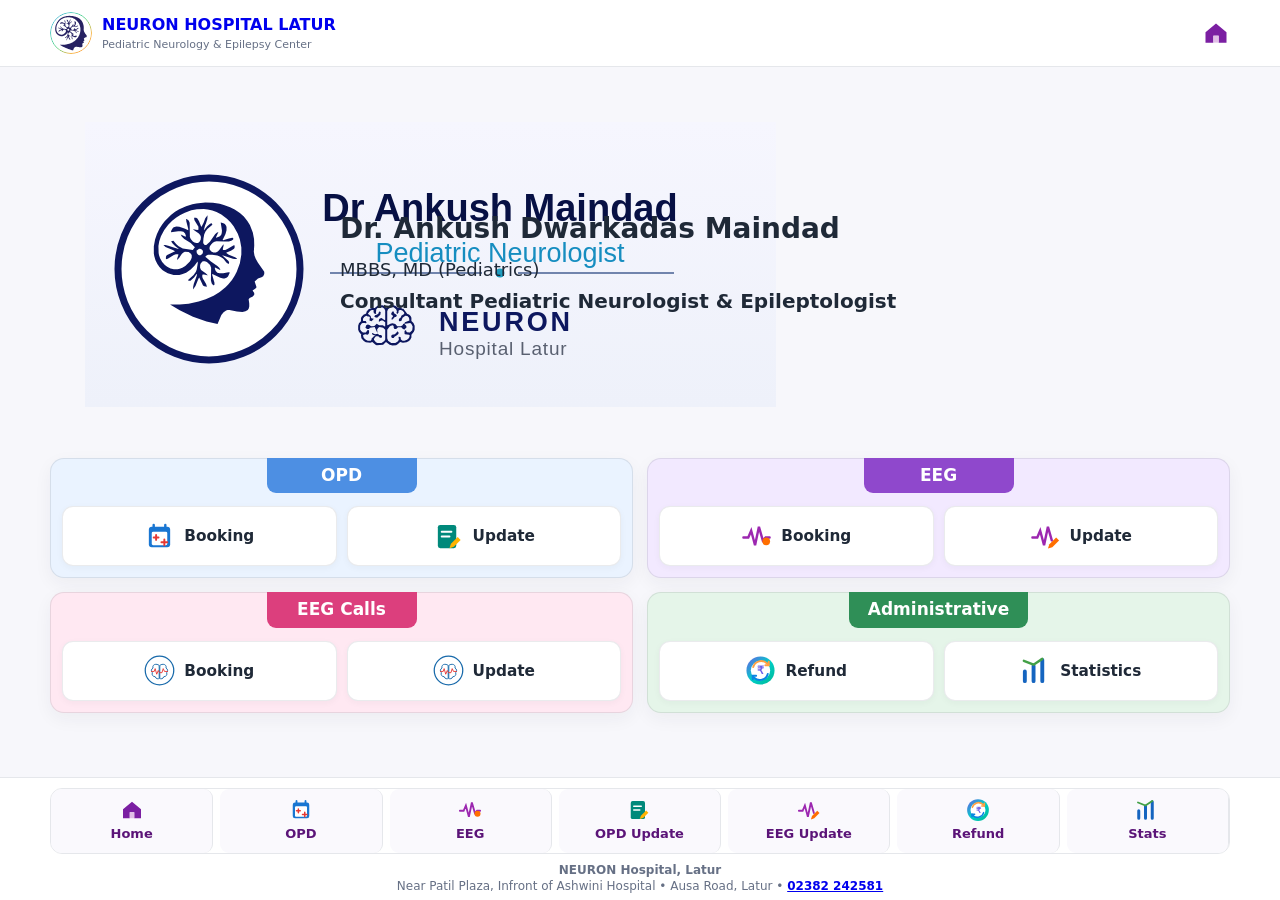
==== index.html @ fb80dc24 "Add files via upload" ====
<!doctype html><html lang="en"><head><meta charset="utf-8"><meta name="viewport" content="width=device-width,initial-scale=1"><meta name="theme-color" content="#7b1fa2"><link rel="stylesheet" href="css/base.css"><title>NEURON Hospital | Latur</title><meta property="og:title" content="NEURON Hospital Latur - Child Neuro & Epilepsy Center"><meta property="og:description" content="Dr. Ankush Maindad MD (Pediatrics), Consultant Pediatric Neurologist. OPD Booking, EEG Services and Pediatric Neurology Care."><meta property="og:type" content="website"><meta property="og:url" content="https://neuronhospital.github.io/"><meta property="og:image" content="https://neuronhospital.github.io/assets/preview.jpg"><meta property="og:image:width" content="1500"><meta property="og:image:height" content="788"></head><body data-title="Home"><div id="header"></div><main><div class="container">
<section class="home card">
<div class="doctor-logo-wrap">
<img class="hospital-logo" src="assets/doctor_photo.svg" alt="NEURON Hospital Logo">
</div>
<div class="doctor-info">
<h1>Dr. Ankush Dwarkadas Maindad</h1>
<p class="degree">MBBS, MD (Pediatrics)</p>
<p class="speciality">Consultant Pediatric Neurologist &amp; Epileptologist</p>
</div>
</section>
<section class="portal-grid" aria-label="Portal sections">
<section class="portal-section portal-section-opd">
<div class="portal-section-title">OPD</div>
<div class="portal-actions">
<a class="portal-action" href="opd_booking.html"><img class="portal-icon" src="assets/icons/opd-booking.svg" alt=""><strong>Booking</strong></a>
<a class="portal-action" href="opd_update.html"><img class="portal-icon" src="assets/icons/opd-update.svg" alt=""><strong>Update</strong></a>
</div>
</section>
<section class="portal-section portal-section-eeg">
<div class="portal-section-title">EEG</div>
<div class="portal-actions">
<a class="portal-action" href="eeg_booking.html"><img class="portal-icon" src="assets/icons/eeg-booking.svg" alt=""><strong>Booking</strong></a>
<a class="portal-action" href="eeg_update.html"><img class="portal-icon" src="assets/icons/eeg-update.svg" alt=""><strong>Update</strong></a>
</div>
</section>
<section class="portal-section portal-section-calls">
<div class="portal-section-title">EEG Calls</div>
<div class="portal-actions">
<a class="portal-action" href="eeg_calls_booking.html"><img class="portal-icon" src="assets/icons/eeg_calls.svg" alt=""><strong>Booking</strong></a>
<a class="portal-action" href="eeg_calls_update_stats.html"><img class="portal-icon" src="assets/icons/eeg_calls.svg" alt=""><strong>Update</strong></a>
</div>
</section>
<section class="portal-section portal-section-admin">
<div class="portal-section-title">Administrative</div>
<div class="portal-actions">
<a class="portal-action" href="refund.html"><img class="portal-icon" src="assets/icons/refund.svg" alt=""><strong>Refund</strong></a>
<a class="portal-action" href="statistics.html"><img class="portal-icon" src="assets/icons/statistics.svg" alt=""><strong>Statistics</strong></a>
</div>
</section>
</section>
</div></main><div id="footer"></div><script src="js/config.js"></script><script src="js/api.js"></script><script src="js/utils.js"></script><script src="js/idb.js"></script><script src="js/common.js"></script><script src="js/recovery.js"></script></body></html>
---- css/base.css ----
:root{--p:#7b1fa2;--pd:#5b1478;--g:#168a4a;--r:#b42318;--ink:#1f2937;--muted:#667085;--line:#e5e7eb;--bg:#f7f7fb;--card:#fff;--shadow:0 10px 30px rgba(31,41,55,.08)}
*{box-sizing:border-box}body{margin:0;background:var(--bg);color:var(--ink);font-family:system-ui,-apple-system,"Segoe UI",sans-serif;line-height:1.45}button,input,select,textarea{font:inherit}button{cursor:pointer}.container{width:min(1180px,calc(100% - 24px));margin:auto}.site-header{position:sticky;top:0;z-index:10;background:#fff;border-bottom:1px solid var(--line)}.header-inner{display:flex;justify-content:space-between;align-items:center;padding:12px 0}.brand{display:flex;gap:10px;align-items:center;text-decoration:none}.brand-mark{width:42px;height:42px;border-radius:13px;background:linear-gradient(135deg,var(--p),#d81b60);color:#fff;display:grid;place-items:center;font-weight:900}.brand-title{font-weight:900}.brand-sub{font-size:11px;color:var(--muted)}.header-home{font-weight:800;color:var(--p);text-decoration:none}main{padding:20px 0 32px}.page-title{text-align:center;margin-bottom:18px}.page-title h1{font-size:clamp(27px,7vw,44px);margin:0}.page-title p{color:var(--muted);margin:5px 0 0}.card{background:var(--card);border:1px solid var(--line);border-radius:18px;box-shadow:var(--shadow);padding:18px;margin-bottom:16px}.card h2{margin:0 0 6px}.grid{display:grid;gap:13px}.field.full{grid-column:1/-1}label{display:block;font-size:13px;font-weight:800;margin-bottom:6px}input,select,textarea{width:100%;min-height:46px;border:1px solid #d0d5dd;border-radius:12px;padding:11px 12px;background:#fff}textarea{min-height:90px}.choice-row{display:grid;grid-template-columns:1fr 1fr;gap:10px}.choice,.btn{border:0;border-radius:12px;padding:12px 15px;min-height:46px;font-weight:850}.choice{background:#fff;border:1px solid #d0d5dd}.choice.active{background:#f3e9f8;border-color:var(--p);color:var(--pd)}.btn-primary,.cta{background:linear-gradient(135deg,var(--p),#d81b60);color:#fff}.btn-secondary{background:#f2eef7;color:var(--pd)}.btn-success{background:#eaf8f0;color:var(--g)}.btn:disabled{opacity:.55}.input-row{display:grid;grid-template-columns:1fr auto;gap:8px}.prefix-wrap{display:flex;border:1px solid #d0d5dd;border-radius:12px;overflow:hidden;background:#fff}.prefix{display:grid;place-items:center;padding:0 10px;background:#f5f5f6;color:var(--muted);font-weight:800}.prefix-wrap input{border:0;border-radius:0}.status{font-size:13px;color:var(--muted);margin-top:8px}.patient-list{display:grid;gap:9px;margin-top:8px}.patient-option{width:100%;text-align:left;background:#fff;border:1px solid var(--line);border-radius:13px;padding:12px}.patient-option.selected{border:2px solid var(--g);background:#f0fbf4}.patient-option strong{display:block}.patient-option .patient-meta{display:block;margin-top:2px;color:var(--muted);font-size:inherit;font-weight:400}.patient-option small{color:var(--muted)}.payment-grid{display:grid;grid-template-columns:1fr 1fr;gap:10px}.payment-total{margin-top:9px;background:#f7f7fb;border-radius:10px;padding:10px;font-weight:900}.calendar{margin-top:8px;border:1px solid var(--line);border-radius:13px;padding:10px;background:#fff}.calendar-grid{display:grid;grid-template-columns:repeat(7,1fr);gap:5px}.calendar-grid button{min-height:38px;padding:0;border:0;border-radius:9px;background:#f3f4f6;color:#777}.calendar-grid button.available{background:#f0e7f7;color:var(--pd);font-weight:900}.calendar-weekday{text-align:center;font-size:11px;font-weight:900;color:var(--muted);padding:3px}.legend{display:flex;justify-content:center;gap:12px;flex-wrap:wrap;font-size:12px;color:var(--muted);margin-top:8px}.success{background:#f0fbf4;border:1px solid #b7e4c7;border-radius:16px;padding:18px;text-align:center}.success-icon{width:48px;height:48px;border-radius:50%;background:#1b9a55;color:#fff;display:grid;place-items:center;font-size:27px;font-weight:900;margin:0 auto 12px}.success h2{text-align:center}.confirm-row{display:flex;justify-content:space-between;gap:12px;border-bottom:1px dashed #cfe4d5;padding:8px 0}.confirm-row span:first-child{color:var(--muted)}.portal-grid{display:grid;gap:12px}.portal-btn{display:block;text-decoration:none;background:#fff;border:1px solid var(--line);box-shadow:var(--shadow);border-radius:18px;padding:18px;color:var(--ink)}.portal-btn strong{display:block;font-size:17px}.portal-btn span{display:block;color:var(--muted);font-size:12px;margin-top:4px}.home{text-align:center;background:transparent;border:0;box-shadow:none;border-radius:0;padding:0;margin-bottom:16px}.doctor-photo{width:156px;height:208px;object-fit:cover;border-radius:28px;box-shadow:var(--shadow)}.hospital-logo-circle{width:200px;height:200px;max-width:80%;object-fit:cover;border-radius:50%;display:block;margin:0 auto;box-shadow:var(--shadow)}.secure-wrap{max-width:470px;margin:25px auto}.footer{border-top:1px solid var(--line);background:#fff;padding:18px 0 8px}.footer-nav{display:grid;grid-template-columns:repeat(2,1fr);gap:7px}.footer-nav a{background:#f7f7fb;padding:9px;border-radius:9px;text-align:center;text-decoration:none;font-size:12px;font-weight:800}.footer-contact{text-align:center;color:var(--muted);font-size:12px;margin:12px 0}.version{text-align:center;color:#98a2b3;font-size:9px}.summary-grid{display:grid;grid-template-columns:repeat(2,1fr);gap:9px}.stat{border:1px solid var(--line);border-radius:13px;padding:12px}.stat small{color:var(--muted);display:block}.stat strong{font-size:19px} .table-wrap{overflow-x:auto;overflow-y:hidden;width:100%;-webkit-overflow-scrolling:touch}table{border-collapse:collapse;width:100%;min-width:680px;background:#fff}th,td{border:1px solid var(--line);padding:8px;font-size:12px;white-space:nowrap}th{background:#f7f7fb}.hidden{display:none!important}
@media(min-width:700px){.grid{grid-template-columns:1fr 1fr}.container{width:min(1180px,calc(100% - 40px))}.portal-grid{grid-template-columns:repeat(2,1fr)}.footer-nav{grid-template-columns:repeat(6,1fr)}.home{display:grid;grid-template-columns:180px 1fr;gap:25px;text-align:left;align-items:center}.summary-grid{grid-template-columns:repeat(4,1fr)}}
@media(min-width:1050px){.portal-grid{grid-template-columns:repeat(3,1fr)}}

.calendar-head{display:grid;grid-template-columns:42px 1fr 42px;align-items:center;gap:8px;text-align:center;margin-bottom:8px}.calendar-nav{min-height:36px;border:1px solid var(--line);border-radius:9px;background:#f7f7fb;font-size:22px;font-weight:900;color:var(--pd)}.calendar-grid button.unavailable{background:#eee;color:#999;cursor:not-allowed}.calendar-grid button.selected{background:#d9f4e3;color:#168a4a;font-weight:900;box-shadow:inset 0 0 0 2px #168a4a}.today-mark{display:block;font-size:8px;line-height:8px;color:inherit}.wa-icon-btn{width:48px;min-height:46px;border:0;border-radius:12px;background:#168a4a;color:#fff;font-size:22px;font-weight:900;display:grid;place-items:center}.wa-icon-btn:hover{filter:brightness(.96)}

.report-head{display:flex;align-items:center;gap:8px;flex-wrap:wrap;margin-bottom:12px}.total-row th,.total-row td{font-weight:900;background:#f3f0f7}.download-row{margin-top:14px;display:flex;justify-content:flex-end}.download-row .btn{width:auto}

.service-summary{display:grid;grid-template-columns:repeat(2,minmax(0,1fr));gap:10px;margin-top:10px}.service-card{position:relative;min-width:0;overflow:hidden;background:#fff;border:1px solid var(--line);border-radius:16px;box-shadow:var(--shadow)}.service-card-title{display:inline-flex;align-items:center;min-width:110px;padding:9px 18px;background:#f1f2f4;border-bottom-right-radius:22px;font-size:20px;line-height:1.2;font-weight:900;color:var(--ink)}.service-card-body{display:grid;grid-template-columns:1fr 1px 1fr;align-items:center;min-height:82px;padding:12px 14px 14px}.service-metric{text-align:center}.service-metric span{display:block;color:var(--muted);font-size:14px;line-height:1.2;font-weight:500}.service-metric strong{display:block;margin-top:4px;font-size:27px;line-height:1.1;font-weight:765}.service-metric .metric-total{color:var(--g)}.service-metric .metric-free{color:var(--r)}.service-divider{width:1px;height:48px;background:var(--line)}.collection-card{margin-top:10px;border:1px solid var(--line);border-radius:13px;overflow:hidden;background:#fff}.collection-table-wrap{overflow-x:auto;overflow-y:hidden;width:100%;-webkit-overflow-scrolling:touch}.collection-table{width:max-content;min-width:100%;table-layout:auto;background:#fff}.collection-table th,.collection-table td{padding:9px 12px;border:1px solid var(--line);font-size:12px;white-space:nowrap;text-align:center}.collection-table thead th{font-weight:900;background:#f7f7fb}.collection-table .collection-label{text-align:left!important;font-weight:800}.collection-table .collection-total{font-weight:900;background:#f3f0f7}.combined-table-wrap{position:relative;overflow-x:auto;overflow-y:hidden;margin-top:18px;border-radius:10px;isolation:isolate}.combined-report{width:max-content;min-width:100%;table-layout:auto}.combined-report th,.combined-report td{padding:7px clamp(12px,1.6vw,20px);text-align:center}.combined-report th:nth-child(2),.combined-report td:nth-child(2){text-align:left}.combined-report th:nth-child(n+3):nth-child(-n+8),.combined-report td:nth-child(n+3):nth-child(-n+8){padding-left:clamp(14px,1.8vw,22px);padding-right:clamp(14px,1.8vw,22px)}.combined-report th,.combined-report td{min-width:max-content}.combined-report thead th{z-index:1}.combined-report tfoot th{background:#f3f0f7}@media(max-width:699px){.combined-report{width:max-content;min-width:100%}.combined-report th,.combined-report td{font-size:11px;padding:7px 10px}.combined-report th:nth-child(n+3):nth-child(-n+8),.combined-report td:nth-child(n+3):nth-child(-n+8){padding-left:12px;padding-right:12px}.collection-table th,.collection-table td{padding:8px 10px;font-size:11px}}


/* Home portal cards */
.portal-btn{
  display:flex;
  flex-direction:row;
  align-items:center;
  text-align:left;
  gap:12px;
}

.portal-icon{
  width:38px;
  height:38px;
  flex-shrink:0;
}

.portal-text{
  display:flex;
  flex-direction:column;
  text-align:left;
}

.portal-btn strong,
.portal-btn span{
  text-align:left;
  display:block;
}

/* Home portal horizontal card layout */
.portal-btn{
  display:flex;
  flex-direction:row;
  align-items:center;
  text-align:left;
  gap:14px;
}

.portal-icon{
  width:42px;
  height:42px;
  flex-shrink:0;
}

.portal-text{
  display:flex;
  flex-direction:column;
  text-align:left;
}

.portal-text strong{
  font-size:16px;
  font-weight:700;
  text-align:left;
}

.portal-text span{
  font-size:13px;
  text-align:left;
}

/* Home portal horizontal cards */
.portal-btn{
  display:flex;
  flex-direction:row;
  align-items:center;
  text-align:left;
  gap:12px;
}

.portal-icon{
  width:42px;
  height:42px;
  flex-shrink:0;
}

.portal-text{
  display:flex;
  flex-direction:column;
  text-align:left;
}

.portal-text strong{
  font-weight:700;
  text-align:left;
}

.portal-text span{
  text-align:left;
}

.city-confirm{color:#333;text-align:center;margin:0 0 14px}.city-confirm b{color:#1b9a55;font-weight:800}


/* Header logo update */
.brand-logo{
    width:42px;
    height:42px;
    border-radius:50%;
    object-fit:cover;
}
.header-home img{
    width:28px;
    height:28px;
    display:block;
}

/* Doctor identity responsive layout v123.1 */
.doctor-info{display:none;}
.doctor-logo-wrap{display:flex;justify-content:center;align-items:center;}
.doctor-info h1{margin:0 0 8px;font-size:28px;font-weight:800;color:var(--ink);}
.doctor-info p{margin:4px 0;}
.doctor-info .degree{font-size:18px;font-weight:400;}
.doctor-info .speciality{font-size:20px;font-weight:600;}

@media(min-width:700px){
  .home{
    display:grid;
    grid-template-columns:220px 1fr;
    gap:35px;
    text-align:left;
    align-items:center;
    padding:35px;
  }
  .hospital-logo-circle{
    width:200px;
    height:200px;
    max-width:none;
    margin:0;
  }
  .doctor-logo-wrap{
    justify-content:flex-start;
  }
  .doctor-info{
    display:block;
  }
}

@media(max-width:699px){.service-summary{grid-template-columns:repeat(2,minmax(0,1fr));gap:8px}.service-card-title{min-width:82px;padding:8px 14px;font-size:18px}.service-card-body{min-height:72px;padding:10px 8px 12px}.service-metric span{font-size:13px}.service-metric strong{font-size:25px}.service-divider{height:42px}}


/* Home portal grouped cards v170.2 */
.portal-grid{display:grid;gap:12px}
.portal-section{
  position:relative;
  overflow:visible;
  background:#fff;
  border:1px solid #d9dde7;
  border-radius:14px;
  box-shadow:0 6px 18px rgba(31,41,55,.06);
  color:var(--ink);
}
.portal-section-title{
  width:max-content;
  max-width:calc(100% - 32px);
  margin:-1px auto 0;
  padding:6px 18px 7px;
  border-radius:0 0 9px 9px;
  font-size:15.4px;
  line-height:1.2;
  font-weight:850;
  text-align:center;
}
.portal-section-opd .portal-section-title{background:#eef5ff;color:#24558f}
.portal-section-eeg .portal-section-title{background:#f5efff;color:#6b2ca5}
.portal-section-calls .portal-section-title{background:#fff0f7;color:#9a2563}
.portal-section-admin .portal-section-title{background:#effaf1;color:#247044}
.portal-actions{display:grid;grid-template-columns:1fr 1fr;min-height:65px;margin-top:2px}
.portal-action{
  display:flex;
  align-items:center;
  justify-content:center;
  gap:9px;
  min-width:0;
  padding:12px 10px;
  color:var(--ink);
  text-decoration:none;
  font-size:14.4px;
  font-weight:650;
  -webkit-tap-highlight-color:transparent;
  transition:background .15s ease,transform .1s ease;
}
.portal-action:first-child{border-right:1px solid var(--line)}
.portal-action:active{background:rgba(34,197,94,.10)}
.portal-action:focus-visible{outline:2px solid var(--p);outline-offset:-2px;border-radius:10px}
.portal-action strong{font-size:inherit;font-weight:650;white-space:nowrap}
.portal-action .portal-icon{width:31px;height:31px;flex:0 0 31px;margin:0}
@media(min-width:700px){
  .portal-grid{grid-template-columns:repeat(2,minmax(0,1fr));gap:14px}
  .portal-actions{min-height:68px}
  .portal-action{font-size:15.3px}
}
@media(min-width:1050px){.portal-grid{grid-template-columns:repeat(2,minmax(0,1fr))}}

/* Responsive compact footer navigation v170.3 */
.footer{border-top:1px solid var(--line);background:#fff;padding:10px 0 6px}
.footer-nav{display:grid;grid-template-columns:repeat(3,1fr);border:1px solid var(--line);border-radius:12px;overflow:hidden;background:#fff}
.footer-nav a,.footer-nav button{min-width:0;min-height:58px;border:0;border-right:1px solid var(--line);border-bottom:1px solid var(--line);background:#faf9fd;color:var(--pd);padding:7px 4px 6px;text-align:center;text-decoration:none;font:inherit;font-size:12px;font-weight:800;display:flex;flex-direction:column;align-items:center;justify-content:center;gap:2px;-webkit-tap-highlight-color:transparent}
.footer-nav a:nth-child(3n),.footer-nav button:nth-child(3n){border-right:0}
.footer-nav a:nth-last-child(-n+3),.footer-nav button:nth-last-child(-n+3){border-bottom:0}
.footer-nav a:active,.footer-nav button:active,.footer-nav button[aria-expanded="true"]{background:#eefaf2}
.footer-nav a:focus-visible,.footer-nav button:focus-visible{outline:2px solid var(--p);outline-offset:-2px;position:relative;z-index:1}
.nav-icon{width:22px;height:22px;display:block;margin:0}
.footer-desktop-update{display:none!important}
.footer-update-trigger{cursor:pointer}
.footer-update-popup[hidden]{display:none!important}.footer-update-popup{position:fixed;inset:0;z-index:100;display:grid;place-items:end center}
.footer-update-backdrop{position:absolute;inset:0;background:rgba(17,24,39,.28)}
.footer-update-dialog{position:relative;width:min(340px,calc(100% - 32px));margin:0 0 86px;background:#fff;border:1px solid var(--line);border-radius:16px;box-shadow:0 18px 45px rgba(31,41,55,.2);padding:16px;z-index:1}
.footer-update-close{position:absolute;right:10px;top:7px;border:0;background:transparent;color:#667085;font-size:28px;line-height:1;padding:2px 6px;cursor:pointer}
.footer-update-title{text-align:center;font-size:17px;font-weight:850;color:var(--ink);padding:2px 36px 12px}
.footer-update-options{border:1px solid var(--line);border-radius:12px;overflow:hidden}
.footer-update-options a{display:flex;align-items:center;gap:12px;min-height:56px;padding:9px 14px;background:#fff;color:var(--ink);text-decoration:none;font-size:16px;font-weight:650}
.footer-update-options a+a{border-top:1px solid var(--line)}
.footer-update-options a:active{background:#eefaf2}
.footer-update-options img{width:31px;height:31px;flex:0 0 31px}
.footer-contact{text-align:center;color:var(--muted);font-size:12px;line-height:1.35;margin:8px 0 0}
@media(min-width:700px){
  .footer{padding:10px 0 6px}
  .footer-nav{grid-template-columns:repeat(7,1fr);border-radius:12px}
  .footer-nav a,.footer-nav button{min-height:64px;border-right:1px solid var(--line);border-bottom:0;padding:7px 4px;font-size:13px;gap:3px}
  .footer-nav a:nth-child(3n),.footer-nav button:nth-child(3n){border-right:1px solid var(--line)}
  .footer-nav a:last-child{border-right:1px solid var(--line)}
  .footer-nav > :last-child{border-right:0}
  .footer-home-link{order:1}.footer-opd-link{order:2}.footer-eeg-link{order:3}
  .footer-opd-update-link{order:4}.footer-eeg-update-link{order:5}.footer-refund-link{order:6}.footer-stats-link{order:7}
  .footer-update-trigger{display:none!important}
  .footer-desktop-update{display:flex!important}
  .footer-update-popup{display:none!important}
  .nav-icon{width:24px;height:24px}
  .footer-contact{font-size:12px;margin:8px 0 0}
}

/* v170.5: prevent authenticated secure-access gate flash before JS initializes */
html.neuron-secure-preauthorized #gate{display:none!important}

/* v174: consistent bottom footer layout on all pages */
html,body{min-height:100%;}
body{min-height:100vh;min-height:100dvh;display:flex;flex-direction:column;}
#header{flex:0 0 auto;}
main{flex:1 0 auto;width:100%;}
#footer{flex:0 0 auto;}

/* v176.3: softer color-matched home portal cards with stronger section headers */
body[data-title="Home"] .portal-section{
  border:1px solid rgba(31,41,55,.10);
  box-shadow:0 6px 18px rgba(31,41,55,.05);
}
body[data-title="Home"] .portal-section-opd{background:#eaf3ff}
body[data-title="Home"] .portal-section-eeg{background:#f2e9ff}
body[data-title="Home"] .portal-section-calls{background:#ffe8f2}
body[data-title="Home"] .portal-section-admin{background:#e5f5e9}
body[data-title="Home"] .portal-section-title{
  width:150px;
  max-width:none;
  font-size:17px;
  font-weight:850;
  padding:7px 19px 8px;
}
body[data-title="Home"] .portal-section-opd .portal-section-title{background:#4d8fe3;color:#fff}
body[data-title="Home"] .portal-section-eeg .portal-section-title{background:#8f48cc;color:#fff}
body[data-title="Home"] .portal-section-calls .portal-section-title{background:#dc3f7d;color:#fff}
body[data-title="Home"] .portal-section-admin .portal-section-title{background:#2f8f57;color:#fff;width:max-content;max-width:calc(100% - 32px)}
body[data-title="Home"] .portal-actions{
  gap:9px;
  padding:10px;
  margin-top:2px;
  min-height:0;
}
body[data-title="Home"] .portal-action{
  min-height:58px;
  padding:10px 9px;
  background:#fff;
  border:1px solid rgba(31,41,55,.09);
  border-radius:11px;
  box-shadow:0 2px 7px rgba(31,41,55,.04);
  font-weight:600;
}
body[data-title="Home"] .portal-action:first-child{border-right:1px solid rgba(31,41,55,.09)}
body[data-title="Home"] .portal-action strong{font-weight:600}
body[data-title="Home"] .portal-action:active{background:#fff}
@media(min-width:700px){
  body[data-title="Home"] .portal-actions{padding:11px;gap:10px;min-height:0}
  body[data-title="Home"] .portal-action{min-height:60px;font-size:15.3px}
}
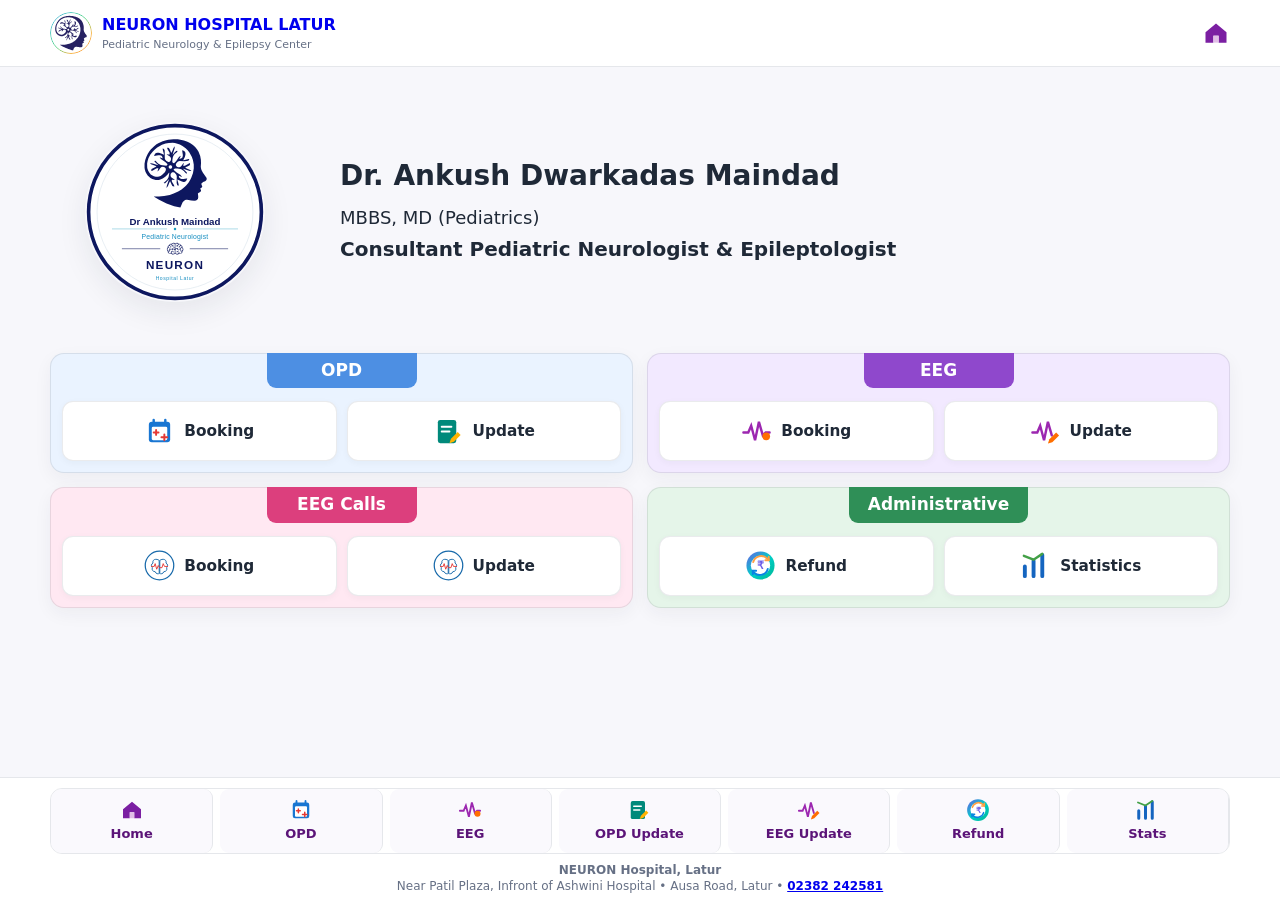
==== commit 831b298d: "Add files via upload" ====
--- a/index.html
+++ b/index.html
@@ -1,7 +1,7 @@
 <!doctype html><html lang="en"><head><meta charset="utf-8"><meta name="viewport" content="width=device-width,initial-scale=1"><meta name="theme-color" content="#7b1fa2"><link rel="stylesheet" href="css/base.css"><title>NEURON Hospital | Latur</title><meta property="og:title" content="NEURON Hospital Latur - Child Neuro & Epilepsy Center"><meta property="og:description" content="Dr. Ankush Maindad MD (Pediatrics), Consultant Pediatric Neurologist. OPD Booking, EEG Services and Pediatric Neurology Care."><meta property="og:type" content="website"><meta property="og:url" content="https://neuronhospital.github.io/"><meta property="og:image" content="https://neuronhospital.github.io/assets/preview.jpg"><meta property="og:image:width" content="1500"><meta property="og:image:height" content="788"></head><body data-title="Home"><div id="header"></div><main><div class="container">
 <section class="home card">
 <div class="doctor-logo-wrap">
-<img class="hospital-logo" src="assets/doctor_photo.svg" alt="NEURON Hospital Logo">
+<img class="hospital-logo-circle" src="assets/doctor_photo.svg" alt="NEURON Hospital Logo">
 </div>
 <div class="doctor-info">
 <h1>Dr. Ankush Dwarkadas Maindad</h1>
--- a/css/base.css
+++ b/css/base.css
@@ -134,8 +134,8 @@
     padding:35px;
   }
   .hospital-logo-circle{
-    width:200px;
-    height:200px;
+    width:180px;
+    height:180px;
     max-width:none;
     margin:0;
   }
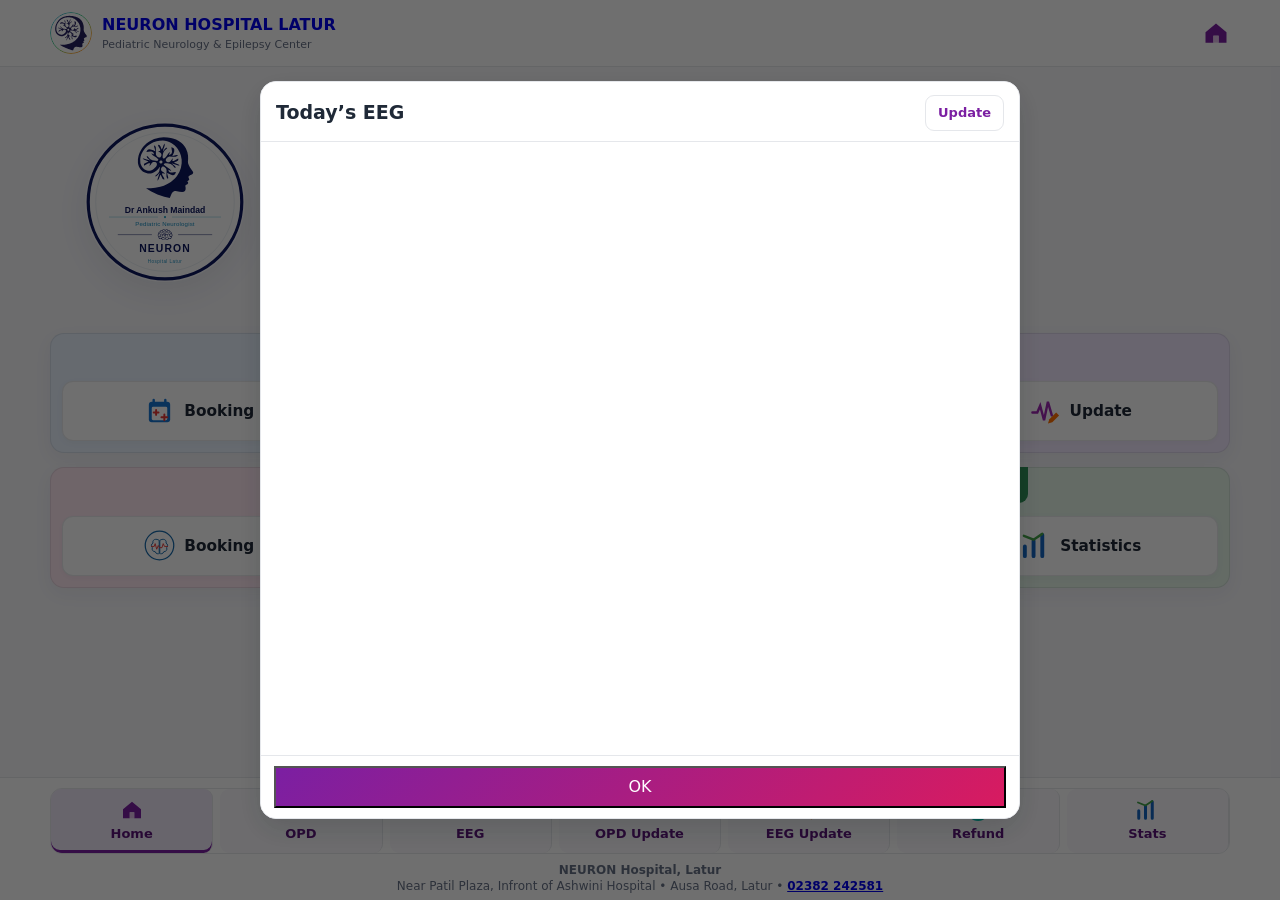
==== commit 9f5dbaf8: "Add files via upload" ====
--- a/index.html
+++ b/index.html
@@ -10,15 +10,15 @@
 </div>
 </section>
 <section class="portal-grid" aria-label="Portal sections">
-<section class="portal-section portal-section-opd">
-<div class="portal-section-title">OPD</div>
+<section class="portal-section portal-section-opd" aria-label="OPD">
+<div class="portal-section-title opd-patient-list-trigger" role="button" tabindex="0">OPD</div>
 <div class="portal-actions">
 <a class="portal-action" href="opd_booking.html"><img class="portal-icon" src="assets/icons/opd-booking.svg" alt=""><strong>Booking</strong></a>
 <a class="portal-action" href="opd_update.html"><img class="portal-icon" src="assets/icons/opd-update.svg" alt=""><strong>Update</strong></a>
 </div>
 </section>
 <section class="portal-section portal-section-eeg">
-<div class="portal-section-title">EEG</div>
+<div class="portal-section-title eeg-patient-list-trigger" role="button" tabindex="0">EEG</div>
 <div class="portal-actions">
 <a class="portal-action" href="eeg_booking.html"><img class="portal-icon" src="assets/icons/eeg-booking.svg" alt=""><strong>Booking</strong></a>
 <a class="portal-action" href="eeg_update.html"><img class="portal-icon" src="assets/icons/eeg-update.svg" alt=""><strong>Update</strong></a>
@@ -39,4 +39,29 @@
 </div>
 </section>
 </section>
-</div></main><div id="footer"></div><script src="js/config.js"></script><script src="js/api.js"></script><script src="js/utils.js"></script><script src="js/idb.js"></script><script src="js/common.js"></script><script src="js/recovery.js"></script></body></html>+</div></main>
+<div id="opdTodayPopup" class="opd-today-modal" hidden>
+  <div id="opdTodayBackdrop" class="opd-today-backdrop"></div>
+  <div class="opd-today-dialog" role="dialog" aria-modal="true" aria-labelledby="opdTodayTitle">
+    <div class="opd-today-header">
+      <div class="opd-today-heading-row"><h2 id="opdTodayTitle">Today’s OPD</h2><button type="button" id="opdTodayUpdate" class="opd-today-update">Update</button></div>
+      <div id="opdTodayStatus" class="opd-today-status" hidden></div>
+      <div id="opdTodayLastUpdated" class="opd-today-last-updated" hidden></div>
+    </div>
+    <div id="opdTodayList" class="opd-today-list"></div>
+    <div class="opd-today-footer"><button type="button" id="opdTodayOk" class="cta">OK</button></div>
+  </div>
+</div>
+<div id="eegTodayPopup" class="eeg-today-modal" hidden>
+  <div id="eegTodayBackdrop" class="eeg-today-backdrop"></div>
+  <div class="eeg-today-dialog" role="dialog" aria-modal="true" aria-labelledby="eegTodayTitle">
+    <div class="eeg-today-header">
+      <div class="eeg-today-heading-row"><h2 id="eegTodayTitle">Today’s EEG</h2><button type="button" id="eegTodayUpdate" class="eeg-today-update">Update</button></div>
+      <div id="eegTodayStatus" class="eeg-today-status" hidden></div>
+      <div id="eegTodayLastUpdated" class="eeg-today-last-updated" hidden></div>
+    </div>
+    <div id="eegTodayList" class="eeg-today-list"></div>
+    <div class="eeg-today-footer"><button type="button" id="eegTodayOk" class="cta">OK</button></div>
+  </div>
+</div>
+<div id="footer"></div><script src="js/config.js"></script><script src="js/api.js"></script><script src="js/utils.js"></script><script src="js/idb.js"></script><script src="js/common.js"></script><script src="js/recovery.js"></script><script src="js/opd_patient_list.js"></script><script src="js/eeg_patient_list.js"></script></body></html>
--- a/css/base.css
+++ b/css/base.css
@@ -1,6 +1,6 @@
 
-:root{--p:#7b1fa2;--pd:#5b1478;--g:#168a4a;--r:#b42318;--ink:#1f2937;--muted:#667085;--line:#e5e7eb;--bg:#f7f7fb;--card:#fff;--shadow:0 10px 30px rgba(31,41,55,.08)}
-*{box-sizing:border-box}body{margin:0;background:var(--bg);color:var(--ink);font-family:system-ui,-apple-system,"Segoe UI",sans-serif;line-height:1.45}button,input,select,textarea{font:inherit}button{cursor:pointer}.container{width:min(1180px,calc(100% - 24px));margin:auto}.site-header{position:sticky;top:0;z-index:10;background:#fff;border-bottom:1px solid var(--line)}.header-inner{display:flex;justify-content:space-between;align-items:center;padding:12px 0}.brand{display:flex;gap:10px;align-items:center;text-decoration:none}.brand-mark{width:42px;height:42px;border-radius:13px;background:linear-gradient(135deg,var(--p),#d81b60);color:#fff;display:grid;place-items:center;font-weight:900}.brand-title{font-weight:900}.brand-sub{font-size:11px;color:var(--muted)}.header-home{font-weight:800;color:var(--p);text-decoration:none}main{padding:20px 0 32px}.page-title{text-align:center;margin-bottom:18px}.page-title h1{font-size:clamp(27px,7vw,44px);margin:0}.page-title p{color:var(--muted);margin:5px 0 0}.card{background:var(--card);border:1px solid var(--line);border-radius:18px;box-shadow:var(--shadow);padding:18px;margin-bottom:16px}.card h2{margin:0 0 6px}.grid{display:grid;gap:13px}.field.full{grid-column:1/-1}label{display:block;font-size:13px;font-weight:800;margin-bottom:6px}input,select,textarea{width:100%;min-height:46px;border:1px solid #d0d5dd;border-radius:12px;padding:11px 12px;background:#fff}textarea{min-height:90px}.choice-row{display:grid;grid-template-columns:1fr 1fr;gap:10px}.choice,.btn{border:0;border-radius:12px;padding:12px 15px;min-height:46px;font-weight:850}.choice{background:#fff;border:1px solid #d0d5dd}.choice.active{background:#f3e9f8;border-color:var(--p);color:var(--pd)}.btn-primary,.cta{background:linear-gradient(135deg,var(--p),#d81b60);color:#fff}.btn-secondary{background:#f2eef7;color:var(--pd)}.btn-success{background:#eaf8f0;color:var(--g)}.btn:disabled{opacity:.55}.input-row{display:grid;grid-template-columns:1fr auto;gap:8px}.prefix-wrap{display:flex;border:1px solid #d0d5dd;border-radius:12px;overflow:hidden;background:#fff}.prefix{display:grid;place-items:center;padding:0 10px;background:#f5f5f6;color:var(--muted);font-weight:800}.prefix-wrap input{border:0;border-radius:0}.status{font-size:13px;color:var(--muted);margin-top:8px}.patient-list{display:grid;gap:9px;margin-top:8px}.patient-option{width:100%;text-align:left;background:#fff;border:1px solid var(--line);border-radius:13px;padding:12px}.patient-option.selected{border:2px solid var(--g);background:#f0fbf4}.patient-option strong{display:block}.patient-option .patient-meta{display:block;margin-top:2px;color:var(--muted);font-size:inherit;font-weight:400}.patient-option small{color:var(--muted)}.payment-grid{display:grid;grid-template-columns:1fr 1fr;gap:10px}.payment-total{margin-top:9px;background:#f7f7fb;border-radius:10px;padding:10px;font-weight:900}.calendar{margin-top:8px;border:1px solid var(--line);border-radius:13px;padding:10px;background:#fff}.calendar-grid{display:grid;grid-template-columns:repeat(7,1fr);gap:5px}.calendar-grid button{min-height:38px;padding:0;border:0;border-radius:9px;background:#f3f4f6;color:#777}.calendar-grid button.available{background:#f0e7f7;color:var(--pd);font-weight:900}.calendar-weekday{text-align:center;font-size:11px;font-weight:900;color:var(--muted);padding:3px}.legend{display:flex;justify-content:center;gap:12px;flex-wrap:wrap;font-size:12px;color:var(--muted);margin-top:8px}.success{background:#f0fbf4;border:1px solid #b7e4c7;border-radius:16px;padding:18px;text-align:center}.success-icon{width:48px;height:48px;border-radius:50%;background:#1b9a55;color:#fff;display:grid;place-items:center;font-size:27px;font-weight:900;margin:0 auto 12px}.success h2{text-align:center}.confirm-row{display:flex;justify-content:space-between;gap:12px;border-bottom:1px dashed #cfe4d5;padding:8px 0}.confirm-row span:first-child{color:var(--muted)}.portal-grid{display:grid;gap:12px}.portal-btn{display:block;text-decoration:none;background:#fff;border:1px solid var(--line);box-shadow:var(--shadow);border-radius:18px;padding:18px;color:var(--ink)}.portal-btn strong{display:block;font-size:17px}.portal-btn span{display:block;color:var(--muted);font-size:12px;margin-top:4px}.home{text-align:center;background:transparent;border:0;box-shadow:none;border-radius:0;padding:0;margin-bottom:16px}.doctor-photo{width:156px;height:208px;object-fit:cover;border-radius:28px;box-shadow:var(--shadow)}.hospital-logo-circle{width:200px;height:200px;max-width:80%;object-fit:cover;border-radius:50%;display:block;margin:0 auto;box-shadow:var(--shadow)}.secure-wrap{max-width:470px;margin:25px auto}.footer{border-top:1px solid var(--line);background:#fff;padding:18px 0 8px}.footer-nav{display:grid;grid-template-columns:repeat(2,1fr);gap:7px}.footer-nav a{background:#f7f7fb;padding:9px;border-radius:9px;text-align:center;text-decoration:none;font-size:12px;font-weight:800}.footer-contact{text-align:center;color:var(--muted);font-size:12px;margin:12px 0}.version{text-align:center;color:#98a2b3;font-size:9px}.summary-grid{display:grid;grid-template-columns:repeat(2,1fr);gap:9px}.stat{border:1px solid var(--line);border-radius:13px;padding:12px}.stat small{color:var(--muted);display:block}.stat strong{font-size:19px} .table-wrap{overflow-x:auto;overflow-y:hidden;width:100%;-webkit-overflow-scrolling:touch}table{border-collapse:collapse;width:100%;min-width:680px;background:#fff}th,td{border:1px solid var(--line);padding:8px;font-size:12px;white-space:nowrap}th{background:#f7f7fb}.hidden{display:none!important}
+:root{--opd:#3b82f6;--eeg:#8b5cf6;--p:#7b1fa2;--pd:#5b1478;--g:#168a4a;--r:#b42318;--ink:#1f2937;--muted:#667085;--line:#e5e7eb;--bg:#f7f7fb;--card:#fff;--shadow:0 10px 30px rgba(31,41,55,.08)}
+*{box-sizing:border-box}body{margin:0;background:var(--bg);color:var(--ink);font-family:system-ui,-apple-system,"Segoe UI",sans-serif;line-height:1.45}button,input,select,textarea{font:inherit}button{cursor:pointer}.container{width:min(1180px,calc(100% - 24px));margin:auto}.site-header{position:sticky;top:0;z-index:10;background:#fff;border-bottom:1px solid var(--line)}.header-inner{display:flex;justify-content:space-between;align-items:center;padding:12px 0}.brand{display:flex;gap:10px;align-items:center;text-decoration:none}.brand-mark{width:42px;height:42px;border-radius:13px;background:linear-gradient(135deg,var(--p),#d81b60);color:#fff;display:grid;place-items:center;font-weight:900}.brand-title{font-weight:900}.brand-sub{font-size:11px;color:var(--muted)}.header-home{font-weight:800;color:var(--p);text-decoration:none}main{padding:20px 0 32px}.page-title{text-align:center;margin-bottom:18px}.page-title h1{font-size:clamp(27px,7vw,44px);margin:0}.page-title p{color:var(--muted);margin:5px 0 0}.card{background:var(--card);border:1px solid var(--line);border-radius:18px;box-shadow:var(--shadow);padding:18px;margin-bottom:16px}.card h2{margin:0 0 6px}.grid{display:grid;gap:13px}.field.full{grid-column:1/-1}label{display:block;font-size:13px;font-weight:800;margin-bottom:6px}.required-field::after{content:" *";color:#d32f2f;font-weight:900}input,select,textarea{width:100%;min-height:46px;border:1px solid #d0d5dd;border-radius:12px;padding:11px 12px;background:#fff}textarea{min-height:90px}.choice-row{display:grid;grid-template-columns:1fr 1fr;gap:10px}.choice,.btn{border:0;border-radius:12px;padding:12px 15px;min-height:46px;font-weight:850}.choice{background:#fff;border:1px solid #d0d5dd}.choice.active{background:#f3e9f8;border-color:var(--p);color:var(--pd)}.btn-primary,.cta{background:linear-gradient(135deg,var(--p),#d81b60);color:#fff}.btn-secondary{background:#f2eef7;color:var(--pd)}.btn-success{background:#eaf8f0;color:var(--g)}.btn:disabled{opacity:.55}.input-row{display:grid;grid-template-columns:1fr auto;gap:8px}.prefix-wrap{display:flex;border:1px solid #d0d5dd;border-radius:12px;overflow:hidden;background:#fff}.prefix{display:grid;place-items:center;padding:0 10px;background:#f5f5f6;color:var(--muted);font-weight:800}.prefix-wrap input{border:0;border-radius:0}.status{font-size:13px;color:var(--muted);margin-top:8px}.patient-list{display:grid;gap:9px;margin-top:8px}.patient-option{width:100%;text-align:left;background:#fff;border:1px solid var(--line);border-radius:13px;padding:12px}.patient-option.selected{border:2px solid var(--g);background:#f0fbf4}.patient-option strong{display:block}.patient-option .patient-meta{display:block;margin-top:2px;color:var(--muted);font-size:inherit;font-weight:400}.patient-option small{color:var(--muted)}.payment-grid{display:grid;grid-template-columns:1fr 1fr;gap:10px}.payment-total{margin-top:9px;background:#f7f7fb;border-radius:10px;padding:10px;font-weight:900}.calendar{margin-top:8px;border:1px solid var(--line);border-radius:13px;padding:10px;background:#fff}.calendar-grid{display:grid;grid-template-columns:repeat(7,1fr);gap:5px}.calendar-grid button{min-height:38px;padding:0;border:0;border-radius:9px;background:#f3f4f6;color:#777}.calendar-grid button.available{background:#f0e7f7;color:var(--pd);font-weight:900}.calendar-weekday{text-align:center;font-size:11px;font-weight:900;color:var(--muted);padding:3px}.legend{display:flex;justify-content:center;gap:12px;flex-wrap:wrap;font-size:12px;color:var(--muted);margin-top:8px}.success{background:#f0fbf4;border:1px solid #b7e4c7;border-radius:16px;padding:18px;text-align:center}.success-icon{width:48px;height:48px;border-radius:50%;background:#1b9a55;color:#fff;display:grid;place-items:center;font-size:27px;font-weight:900;margin:0 auto 12px}.success h2{text-align:center}.confirm-row{display:flex;justify-content:space-between;gap:12px;border-bottom:1px dashed #cfe4d5;padding:8px 0}.confirm-row span:first-child{color:var(--muted)}.portal-grid{display:grid;gap:12px}.portal-btn{display:block;text-decoration:none;background:#fff;border:1px solid var(--line);box-shadow:var(--shadow);border-radius:18px;padding:18px;color:var(--ink)}.portal-btn strong{display:block;font-size:17px}.portal-btn span{display:block;color:var(--muted);font-size:12px;margin-top:4px}.home{text-align:center;background:transparent;border:0;box-shadow:none;border-radius:0;padding:0;margin-bottom:16px}.doctor-photo{width:156px;height:208px;object-fit:cover;border-radius:28px;box-shadow:var(--shadow)}.hospital-logo-circle{width:200px;height:200px;max-width:80%;object-fit:cover;border-radius:50%;display:block;margin:0 auto;box-shadow:var(--shadow)}.secure-wrap{max-width:470px;margin:25px auto}.footer{border-top:1px solid var(--line);background:#fff;padding:18px 0 8px}.footer-nav{display:grid;grid-template-columns:repeat(2,1fr);gap:7px}.footer-nav a{background:#f7f7fb;padding:9px;border-radius:9px;text-align:center;text-decoration:none;font-size:12px;font-weight:800}.footer-contact{text-align:center;color:var(--muted);font-size:12px;margin:12px 0}.version{text-align:center;color:#98a2b3;font-size:9px}.summary-grid{display:grid;grid-template-columns:repeat(2,1fr);gap:9px}.stat{border:1px solid var(--line);border-radius:13px;padding:12px}.stat small{color:var(--muted);display:block}.stat strong{font-size:19px} .table-wrap{overflow-x:auto;overflow-y:hidden;width:100%;-webkit-overflow-scrolling:touch}table{border-collapse:collapse;width:100%;min-width:680px;background:#fff}th,td{border:1px solid var(--line);padding:8px;font-size:12px;white-space:nowrap}th{background:#f7f7fb}.refund-locked-wrap{position:relative}.refund-locked-wrap::after{content:"🔒";position:absolute;right:10px;bottom:13px;font-size:13px;pointer-events:none}.refund-locked-wrap .split-payment>div{position:relative}.refund-locked-wrap .split-payment>div::after{content:"🔒";position:absolute;right:10px;bottom:13px;font-size:13px;pointer-events:none}.refund-locked-field{background:#f2f3f5!important;color:#667085!important;cursor:not-allowed}.refund-locked-field:focus{outline:2px solid #d0d5dd;outline-offset:1px}.charge-lock-modal[hidden]{display:none!important}.charge-lock-modal{position:fixed;inset:0;z-index:120;display:grid;place-items:center;padding:20px;background:rgba(16,24,40,.28)}.charge-lock-dialog{width:min(360px,100%);background:#fff;border:1px solid var(--line);border-radius:16px;box-shadow:0 16px 40px rgba(16,24,40,.18);padding:18px}.charge-lock-dialog h3{margin:0 0 7px;font-size:16px}.charge-lock-dialog p{margin:0;color:var(--muted);font-size:13px;line-height:1.5}.charge-lock-actions{display:flex;justify-content:flex-end;margin-top:14px}.charge-lock-ok{border:0;border-radius:9px;padding:7px 15px;background:var(--p);color:#fff;font-weight:800;min-height:36px}.charge-lock-dialog:focus{outline:none}.hidden{display:none!important}
 @media(min-width:700px){.grid{grid-template-columns:1fr 1fr}.container{width:min(1180px,calc(100% - 40px))}.portal-grid{grid-template-columns:repeat(2,1fr)}.footer-nav{grid-template-columns:repeat(6,1fr)}.home{display:grid;grid-template-columns:180px 1fr;gap:25px;text-align:left;align-items:center}.summary-grid{grid-template-columns:repeat(4,1fr)}}
 @media(min-width:1050px){.portal-grid{grid-template-columns:repeat(3,1fr)}}
 
@@ -8,7 +8,7 @@
 
 .report-head{display:flex;align-items:center;gap:8px;flex-wrap:wrap;margin-bottom:12px}.total-row th,.total-row td{font-weight:900;background:#f3f0f7}.download-row{margin-top:14px;display:flex;justify-content:flex-end}.download-row .btn{width:auto}
 
-.service-summary{display:grid;grid-template-columns:repeat(2,minmax(0,1fr));gap:10px;margin-top:10px}.service-card{position:relative;min-width:0;overflow:hidden;background:#fff;border:1px solid var(--line);border-radius:16px;box-shadow:var(--shadow)}.service-card-title{display:inline-flex;align-items:center;min-width:110px;padding:9px 18px;background:#f1f2f4;border-bottom-right-radius:22px;font-size:20px;line-height:1.2;font-weight:900;color:var(--ink)}.service-card-body{display:grid;grid-template-columns:1fr 1px 1fr;align-items:center;min-height:82px;padding:12px 14px 14px}.service-metric{text-align:center}.service-metric span{display:block;color:var(--muted);font-size:14px;line-height:1.2;font-weight:500}.service-metric strong{display:block;margin-top:4px;font-size:27px;line-height:1.1;font-weight:765}.service-metric .metric-total{color:var(--g)}.service-metric .metric-free{color:var(--r)}.service-divider{width:1px;height:48px;background:var(--line)}.collection-card{margin-top:10px;border:1px solid var(--line);border-radius:13px;overflow:hidden;background:#fff}.collection-table-wrap{overflow-x:auto;overflow-y:hidden;width:100%;-webkit-overflow-scrolling:touch}.collection-table{width:max-content;min-width:100%;table-layout:auto;background:#fff}.collection-table th,.collection-table td{padding:9px 12px;border:1px solid var(--line);font-size:12px;white-space:nowrap;text-align:center}.collection-table thead th{font-weight:900;background:#f7f7fb}.collection-table .collection-label{text-align:left!important;font-weight:800}.collection-table .collection-total{font-weight:900;background:#f3f0f7}.combined-table-wrap{position:relative;overflow-x:auto;overflow-y:hidden;margin-top:18px;border-radius:10px;isolation:isolate}.combined-report{width:max-content;min-width:100%;table-layout:auto}.combined-report th,.combined-report td{padding:7px clamp(12px,1.6vw,20px);text-align:center}.combined-report th:nth-child(2),.combined-report td:nth-child(2){text-align:left}.combined-report th:nth-child(n+3):nth-child(-n+8),.combined-report td:nth-child(n+3):nth-child(-n+8){padding-left:clamp(14px,1.8vw,22px);padding-right:clamp(14px,1.8vw,22px)}.combined-report th,.combined-report td{min-width:max-content}.combined-report thead th{z-index:1}.combined-report tfoot th{background:#f3f0f7}@media(max-width:699px){.combined-report{width:max-content;min-width:100%}.combined-report th,.combined-report td{font-size:11px;padding:7px 10px}.combined-report th:nth-child(n+3):nth-child(-n+8),.combined-report td:nth-child(n+3):nth-child(-n+8){padding-left:12px;padding-right:12px}.collection-table th,.collection-table td{padding:8px 10px;font-size:11px}}
+.service-summary{display:grid;grid-template-columns:repeat(2,minmax(0,1fr));gap:10px;margin-top:10px}.service-card{position:relative;min-width:0;overflow:hidden;background:#fff;border:1px solid var(--line);border-radius:16px;box-shadow:var(--shadow)}.service-card-title{display:inline-flex;align-items:center;min-width:110px;padding:9px 18px;background:#f1f2f4;border-bottom-right-radius:22px;font-size:20px;line-height:1.2;font-weight:900;color:var(--ink)}.service-card-body{display:grid;grid-template-columns:1fr 1px 1fr;align-items:center;min-height:82px;padding:12px 14px 14px}.service-metric{text-align:center}.service-metric span{display:block;color:var(--muted);font-size:14px;line-height:1.2;font-weight:500}.service-metric strong{display:block;margin-top:4px;font-size:21.6px;line-height:1.1;font-weight:612}.service-metric .metric-total{color:var(--g)}.service-metric .metric-free{color:var(--r)}.service-divider{width:1px;height:48px;background:var(--line)}.collection-card{margin-top:10px;border:1px solid var(--line);border-radius:13px;overflow:hidden;background:#fff}.collection-table-wrap{overflow-x:auto;overflow-y:hidden;width:100%;-webkit-overflow-scrolling:touch}.collection-table{width:max-content;min-width:100%;table-layout:auto;background:#fff}.collection-table th,.collection-table td{padding:9px 12px;border:1px solid var(--line);font-size:12px;white-space:nowrap;text-align:center}.collection-table thead th{font-weight:900;background:#f7f7fb}.collection-table .collection-label{text-align:left!important;font-weight:800}.collection-table .collection-total{font-weight:900;background:#f3f0f7}.combined-table-wrap{position:relative;overflow-x:auto;overflow-y:hidden;margin-top:18px;border-radius:10px;isolation:isolate}.combined-report{width:max-content;min-width:100%;table-layout:auto}.combined-report th,.combined-report td{padding:7px clamp(12px,1.6vw,20px);text-align:center}.combined-report th:nth-child(2),.combined-report td:nth-child(2){text-align:left}.combined-report th:nth-child(n+3):nth-child(-n+8),.combined-report td:nth-child(n+3):nth-child(-n+8){padding-left:clamp(14px,1.8vw,22px);padding-right:clamp(14px,1.8vw,22px)}.combined-report th,.combined-report td{min-width:max-content}.combined-report thead th{z-index:1}.combined-report tfoot th{background:#f3f0f7}@media(max-width:699px){.combined-report{width:max-content;min-width:100%}.combined-report th,.combined-report td{font-size:11px;padding:7px 10px}.combined-report th:nth-child(n+3):nth-child(-n+8),.combined-report td:nth-child(n+3):nth-child(-n+8){padding-left:12px;padding-right:12px}.collection-table th,.collection-table td{padding:8px 10px;font-size:11px}}
 
 
 /* Home portal cards */
@@ -134,8 +134,8 @@
     padding:35px;
   }
   .hospital-logo-circle{
-    width:180px;
-    height:180px;
+    width:160px;
+    height:160px;
     max-width:none;
     margin:0;
   }
@@ -147,7 +147,10 @@
   }
 }
 
-@media(max-width:699px){.service-summary{grid-template-columns:repeat(2,minmax(0,1fr));gap:8px}.service-card-title{min-width:82px;padding:8px 14px;font-size:18px}.service-card-body{min-height:72px;padding:10px 8px 12px}.service-metric span{font-size:13px}.service-metric strong{font-size:25px}.service-divider{height:42px}}
+@media(max-width:699px){.service-summary{grid-template-columns:repeat(2,minmax(0,1fr));gap:8px}.service-card-title{min-width:82px;padding:8px 14px;font-size:18px}.service-card-body{min-height:72px;padding:10px 8px 12px}.service-metric span{font-size:13px}.service-metric strong{font-size:20px}.service-divider{height:42px}}
+
+/* v187.1: compact Statistics summary cards on mobile to keep metric values inside card bounds */
+@media(max-width:699px){body[data-title="Statistics"] .service-card-title{font-size:13.5px;font-weight:675}body[data-title="Statistics"] .service-metric span{font-size:9.75px;font-weight:375}body[data-title="Statistics"] .service-metric strong{font-size:15px;font-weight:459;letter-spacing:-.15px;white-space:nowrap}body[data-title="Statistics"] .service-card-body{grid-template-columns:minmax(0,1fr) 1px minmax(0,1fr)}}
 
 
 /* Home portal grouped cards v170.2 */
@@ -210,6 +213,8 @@
 .footer-nav a:nth-child(3n),.footer-nav button:nth-child(3n){border-right:0}
 .footer-nav a:nth-last-child(-n+3),.footer-nav button:nth-last-child(-n+3){border-bottom:0}
 .footer-nav a:active,.footer-nav button:active,.footer-nav button[aria-expanded="true"]{background:#eefaf2}
+.footer-nav .is-current{background:#eee7f7;color:var(--pd);box-shadow:inset 0 -3px 0 var(--p)}
+.footer-nav .is-current .nav-icon{filter:none}
 .footer-nav a:focus-visible,.footer-nav button:focus-visible{outline:2px solid var(--p);outline-offset:-2px;position:relative;z-index:1}
 .nav-icon{width:22px;height:22px;display:block;margin:0}
 .footer-desktop-update{display:none!important}
@@ -293,3 +298,173 @@
   body[data-title="Home"] .portal-actions{padding:11px;gap:10px;min-height:0}
   body[data-title="Home"] .portal-action{min-height:60px;font-size:15.3px}
 }
+
+
+
+
+/* Statistics retrieval cancellation / navigation guard */
+#cancelRetrieval{font-size:13px;padding:9px 12px;min-height:40px}
+.stats-nav-backdrop{position:fixed;inset:0;background:rgba(0,0,0,.28);z-index:100}
+.stats-nav-dialog{position:fixed;left:50%;top:50%;transform:translate(-50%,-50%);width:min(420px,calc(100% - 28px));background:#fff;border:1px solid var(--line);border-radius:16px;box-shadow:var(--shadow);padding:18px;z-index:101}
+.stats-nav-dialog>div:first-child{font-size:18px;font-weight:850;margin-bottom:7px}
+.stats-nav-dialog p{margin:0;color:var(--muted);font-size:13px}
+.stats-nav-actions{display:grid;grid-template-columns:1fr 1fr;gap:8px;margin-top:15px}
+@media(max-width:520px){.stats-nav-actions{grid-template-columns:1fr}}
+
+/* v195.1: non-blocking pending-booking recovery status */
+.neuron-recovery-bar{position:sticky;top:0;z-index:1000;display:flex;align-items:flex-start;gap:10px;width:100%;box-sizing:border-box;padding:10px 14px;font-size:14px;line-height:1.4;border-bottom:1px solid var(--border,#ddd);background:#fff;}
+.neuron-recovery-bar[hidden]{display:none;}
+.neuron-recovery-bar.is-working{background:#fff7ed;}
+.neuron-recovery-bar.is-success{background:#ecfdf3;}
+.neuron-recovery-bar.is-failed{background:#fef2f2;}
+.neuron-recovery-icon{font-weight:800;min-width:18px;text-align:center;}
+@media(max-width:699px){.neuron-recovery-bar{font-size:13px;padding:9px 11px;}}
+
+
+/* v197.3: Statistics Performance Trends */
+.performance-trends[hidden]{display:none}
+.performance-trends.is-collapsed .performance-body{display:none}
+.performance-head{display:flex;align-items:flex-start;justify-content:space-between;gap:12px;margin-bottom:14px}
+.performance-head h2{margin:0;font-size:20px}
+.performance-subtitle{margin:3px 0 0;color:var(--muted);font-size:12px}
+.performance-controls{display:grid;grid-template-columns:1fr 1fr;gap:10px;margin-bottom:10px}
+.performance-controls select{min-height:42px}
+.trend-status{min-height:18px;color:var(--muted);font-size:12px;margin:4px 0 8px}
+.trend-chart{width:100%;min-height:285px;overflow:hidden;border:1px solid var(--line);border-radius:14px;background:#fff;padding:8px}
+.trend-chart svg{display:block;width:100%;height:auto;max-width:100%}
+.trend-legend{display:flex;justify-content:center;gap:18px;flex-wrap:wrap;font-size:12px;color:var(--muted);margin:2px 0 5px}
+.trend-legend-item{display:inline-flex;align-items:center;gap:6px}
+.trend-legend-dot{width:10px;height:10px;border-radius:50%;display:inline-block}
+.trend-summary{display:grid;grid-template-columns:1fr 1fr;gap:10px;margin-top:10px}
+.trend-summary-card{border:1px solid var(--line);border-radius:13px;padding:12px;background:#fff}
+.trend-summary-card.opd{border-top:3px solid var(--opd)}
+.trend-summary-card.eeg{border-top:3px solid var(--eeg)}
+.trend-summary-title{font-weight:850;margin-bottom:7px}
+.trend-summary-grid{display:grid;grid-template-columns:repeat(3,1fr);gap:6px}
+.trend-summary-grid div{text-align:center;background:#f7f7fb;border-radius:9px;padding:7px 4px}
+.trend-summary-grid small{display:block;color:var(--muted);font-size:10px}
+.trend-summary-grid strong{display:block;font-size:15px;margin-top:2px}
+.trend-range{color:var(--muted);font-size:11px;text-align:center;margin-top:8px}
+.trend-empty{min-height:250px;display:grid;place-items:center;text-align:center;color:var(--muted);padding:25px;font-size:13px}
+@media(max-width:699px){
+ .performance-head h2{font-size:18px}.performance-controls{grid-template-columns:1fr 1fr}.performance-controls label{font-size:12px}
+ .trend-chart{min-height:255px;padding:5px}.trend-summary-grid{gap:4px}.trend-summary-grid div{padding:6px 2px}
+}
+@media(min-width:900px){.performance-controls{grid-template-columns:220px 220px;max-width:470px}.trend-chart{min-height:320px}}
+.neuron-recovery-content{display:block;flex:1}.neuron-recovery-actions{display:flex;gap:8px;flex-wrap:wrap;margin-top:8px}.neuron-recovery-actions button{border:1px solid currentColor;border-radius:9px;padding:6px 12px;background:#fff;font:inherit;font-weight:800;cursor:pointer}.neuron-recovery-actions .neuron-recovery-action-ok{background:var(--p);color:#fff;border-color:var(--p)}.neuron-recovery-actions .neuron-recovery-details-btn{color:var(--pd)}.neuron-recovery-actions .neuron-recovery-book-again{background:#fff;color:#b42318;border-color:#b42318}.neuron-recovery-modal[hidden]{display:none!important}.neuron-recovery-modal{position:fixed;inset:0;z-index:1100;display:grid;place-items:center;padding:18px}.neuron-recovery-backdrop{position:absolute;inset:0;background:rgba(16,24,40,.32)}.neuron-recovery-dialog{position:relative;z-index:1;width:min(560px,100%);max-height:min(80vh,720px);display:flex;flex-direction:column;overflow:hidden;background:#fff;border:1px solid var(--line);border-radius:16px;box-shadow:0 18px 50px rgba(16,24,40,.22);padding:18px}.neuron-recovery-dialog-body{min-height:0;overflow:auto}.neuron-recovery-dialog h3{margin:0 0 12px;font-size:18px}.neuron-recovery-detail-list{display:grid;gap:0;border:1px solid var(--line);border-radius:12px;overflow:hidden}.neuron-recovery-detail-row{display:flex;justify-content:space-between;gap:14px;padding:9px 11px;border-bottom:1px solid var(--line);font-size:13px}.neuron-recovery-detail-row:last-child{border-bottom:0}.neuron-recovery-detail-row span{color:var(--muted)}.neuron-recovery-detail-row b{text-align:right;overflow-wrap:anywhere}.neuron-recovery-dialog-actions{display:flex;justify-content:flex-end;flex:0 0 auto;margin-top:14px;padding-top:12px;border-top:1px solid var(--line);background:#fff}.neuron-recovery-ok{border:0;border-radius:9px;padding:8px 18px;background:var(--p);color:#fff;font-weight:800;cursor:pointer;min-height:38px}
+@media(max-width:699px){.neuron-recovery-actions button{min-height:36px}.neuron-recovery-dialog{max-height:84vh}.neuron-recovery-detail-row{align-items:flex-start;flex-direction:column;gap:3px}.neuron-recovery-detail-row b{text-align:left}}
+
+.statistics-retrieval-top-status{display:flex;align-items:center;gap:8px;margin:0 0 10px;padding:10px 12px;border:1px solid var(--line);border-radius:12px;background:#fff;font-size:13px;font-weight:750;box-shadow:0 2px 8px rgba(16,24,40,.05)}
+.statistics-retrieval-top-status.running{border-color:#c7d7fe}.statistics-retrieval-top-status.completed{border-color:#b7ebc6}.statistics-retrieval-top-status.failed{border-color:#f2c2c2}.statistics-retrieval-top-status.cancelled{border-color:#ddd}
+
+/* v199.6: responsive Statistics Performance Trends */
+.performance-controls{grid-template-columns:minmax(0,220px);max-width:220px}
+.trend-chart{display:grid;grid-template-columns:1fr 1fr;gap:12px;min-height:0;padding:10px;overflow:visible}
+.trend-panel{min-width:0;border:1px solid var(--line);border-radius:14px;background:#fff;overflow:hidden}
+.trend-panel-head{display:flex;align-items:baseline;justify-content:space-between;gap:8px;padding:10px 12px 7px}
+.trend-panel-head strong{font-size:16px;font-weight:850}
+.trend-panel-head span{font-size:10px;color:var(--muted);white-space:nowrap}
+.trend-svg-wrap{width:100%;height:clamp(300px,32vw,390px);padding:0 6px 6px;box-sizing:border-box}
+.trend-svg{display:block;width:100%;height:100%;overflow:visible;touch-action:manipulation}
+.trend-gridline{stroke:#e5e7eb;stroke-width:1}
+.trend-axis-label{font-size:12px;fill:#667085}
+.trend-line{fill:none;stroke-width:4;stroke-linecap:round;stroke-linejoin:round}
+.trend-line.opd{stroke:var(--opd)}
+.trend-line.eeg{stroke:var(--eeg)}
+.trend-hit{fill:#fff;stroke-width:3;cursor:pointer}
+.trend-hit.opd{stroke:var(--opd)}
+.trend-hit.eeg{stroke:var(--eeg)}
+.trend-hit:hover,.trend-hit:focus{stroke-width:5;outline:none}
+.trend-bar{cursor:pointer}
+.trend-bar.opd{fill:var(--opd)}
+.trend-bar.eeg{fill:var(--eeg)}
+.trend-bar:hover,.trend-bar:focus{filter:brightness(.9);outline:none}
+.trend-point-popup{pointer-events:none}
+.trend-popup-text{font-size:13px;font-weight:800;fill:var(--ink);paint-order:stroke;stroke:#fff;stroke-width:5px;stroke-linejoin:round}
+.trend-summary{display:grid;grid-template-columns:1fr 1fr;gap:12px;margin-top:12px}
+.trend-summary-card{min-width:0;padding:12px}
+.trend-summary-title{font-size:16px}
+.trend-summary-grid{grid-template-columns:repeat(3,minmax(0,1fr));gap:7px}
+.trend-summary-grid div{min-width:0;padding:8px 4px}
+.trend-summary-grid small{font-size:11px;line-height:1.2}
+.trend-summary-grid strong{font-size:16px;line-height:1.15;overflow-wrap:anywhere}
+@media(max-width:699px){
+ .performance-controls{grid-template-columns:minmax(0,1fr);max-width:none}
+ .trend-chart{grid-template-columns:1fr;padding:7px;gap:12px}
+ .trend-panel-head{padding:10px 11px 6px}
+ .trend-panel-head strong{font-size:15px}
+ .trend-panel-head span{font-size:9px}
+ .trend-svg-wrap{height:clamp(310px,78vw,390px);padding:0 3px 5px}
+ .trend-axis-label{font-size:13px}
+ .trend-line{stroke-width:4.5}
+ .trend-hit{r:8}
+ .trend-summary{grid-template-columns:1fr;gap:10px;margin-top:10px}
+ .trend-summary-card{padding:10px}
+ .trend-summary-title{font-size:15px;margin-bottom:8px}
+ .trend-summary-grid{gap:5px}
+ .trend-summary-grid div{padding:8px 3px}
+ .trend-summary-grid small{font-size:10px}
+ .trend-summary-grid strong{font-size:15px}
+ .trend-popup-text{font-size:12px}
+}
+.trend-popup-box{fill:#fff;stroke:var(--line);stroke-width:1.2;filter:drop-shadow(0 3px 8px rgba(16,24,40,.14))}
+.trend-popup-title{font-size:11px;font-weight:700;fill:var(--muted)}
+.trend-popup-value{font-size:14px;font-weight:900;fill:var(--ink)}
+
+
+/* v199.7: Today's OPD patient list popup */
+body.opd-today-modal-open{overflow:hidden}
+.opd-patient-list-trigger{cursor:pointer;user-select:none}
+.opd-patient-list-trigger:focus-visible{outline:2px solid var(--p);outline-offset:-2px;border-radius:10px}
+.opd-today-modal{position:fixed;inset:0;z-index:1200;display:flex;align-items:center;justify-content:center;padding:12px;box-sizing:border-box}
+.opd-today-backdrop{position:absolute;inset:0;background:rgba(0,0,0,.34)}
+.opd-today-dialog{position:relative;width:min(95vw,760px);max-width:95vw;height:min(82vh,760px);display:grid;grid-template-rows:auto minmax(0,1fr) auto;background:#fff;border:1px solid var(--line);border-radius:16px;box-shadow:var(--shadow);overflow:hidden}
+.opd-today-header{position:relative;z-index:2;background:#fff;border-bottom:1px solid var(--line);padding:13px 15px 10px}
+.opd-today-heading-row{display:flex;align-items:center;justify-content:space-between;gap:10px}
+.opd-today-heading-row h2{margin:0;font-size:19px;font-weight:850;color:var(--ink)}
+.opd-today-update{border:1px solid var(--line);border-radius:9px;background:#fff;color:var(--p);font:inherit;font-size:13px;font-weight:800;padding:7px 12px;min-height:36px;cursor:pointer}
+.opd-today-update:active{background:#f5f0fa}
+.opd-today-status{margin-top:6px;font-size:11.5px;line-height:1.3;font-weight:700}
+.opd-today-status.is-warning{color:#a15c00}
+.opd-today-status.is-working{color:var(--p)}
+.opd-today-status.is-success{color:#168a4a}
+.opd-today-last-updated{margin-top:3px;color:var(--muted);font-size:11px}
+.opd-today-list{min-height:0;overflow-y:auto;padding:7px 13px 10px;-webkit-overflow-scrolling:touch}
+.opd-today-row{display:grid;grid-template-columns:30px minmax(0,1fr);gap:3px;align-items:baseline;padding:9px 4px;border-bottom:1px solid rgba(31,41,55,.07);font-size:14px}
+.opd-today-number{text-align:right;font-weight:750;color:var(--muted)}
+.opd-today-patient{min-width:0;display:flex;align-items:baseline;gap:6px;flex-wrap:wrap}
+.opd-today-patient b{font-weight:800;color:var(--ink)}
+.opd-today-patient span{color:var(--muted);white-space:nowrap}
+.opd-today-empty,.opd-today-loading{padding:24px 8px;text-align:center;color:var(--muted);font-size:13px}
+.opd-today-footer{position:relative;z-index:2;background:#fff;border-top:1px solid var(--line);padding:10px 13px}
+.opd-today-footer .cta{width:100%;min-height:42px}
+@media(max-width:520px){.opd-today-modal{padding:9px}.opd-today-dialog{width:95vw;height:86vh;border-radius:14px}.opd-today-heading-row h2{font-size:18px}.opd-today-row{font-size:13.5px;padding:8px 3px}}
+
+
+/* v200: EEG Today patient list + global IDB synchronization */
+body.eeg-today-modal-open{overflow:hidden}
+.eeg-patient-list-trigger{cursor:pointer;user-select:none}
+.eeg-patient-list-trigger:focus-visible{outline:2px solid var(--p);outline-offset:-2px;border-radius:10px}
+.eeg-today-modal{position:fixed;inset:0;z-index:1200;display:flex;align-items:center;justify-content:center;padding:12px;box-sizing:border-box}
+.eeg-today-backdrop{position:absolute;inset:0;background:rgba(0,0,0,.34)}
+.eeg-today-dialog{position:relative;width:min(95vw,760px);max-width:95vw;height:min(82vh,760px);display:grid;grid-template-rows:auto minmax(0,1fr) auto;background:#fff;border:1px solid var(--line);border-radius:16px;box-shadow:var(--shadow);overflow:hidden}
+.eeg-today-header{position:relative;z-index:2;background:#fff;border-bottom:1px solid var(--line);padding:13px 15px 10px}
+.eeg-today-heading-row{display:flex;align-items:center;justify-content:space-between;gap:10px}
+.eeg-today-heading-row h2{margin:0;font-size:19px;font-weight:850;color:var(--ink)}
+.eeg-today-update{border:1px solid var(--line);border-radius:9px;background:#fff;color:var(--p);font:inherit;font-size:13px;font-weight:800;padding:7px 12px;min-height:36px;cursor:pointer}
+.eeg-today-update:active{background:#f5f0fa}
+.eeg-today-status{margin-top:6px;font-size:11.5px;line-height:1.3;font-weight:700}
+.eeg-today-status.is-warning{color:#a15c00}
+.eeg-today-status.is-working{color:var(--p)}
+.eeg-today-status.is-success{color:#168a4a}
+.eeg-today-last-updated{margin-top:3px;color:var(--muted);font-size:11px}
+.eeg-today-list{min-height:0;overflow-y:auto;padding:7px 13px 10px;-webkit-overflow-scrolling:touch}
+.eeg-today-row{display:grid;grid-template-columns:30px minmax(0,1fr);gap:3px;align-items:baseline;padding:9px 4px;border-bottom:1px solid rgba(31,41,55,.07);font-size:14px}
+.eeg-today-number{text-align:right;font-weight:750;color:var(--muted)}
+.eeg-today-patient{min-width:0;display:flex;align-items:baseline;gap:6px;flex-wrap:wrap}
+.eeg-today-patient b{font-weight:800;color:var(--ink)}
+.eeg-today-patient span{color:var(--muted);white-space:nowrap}
+.eeg-today-empty,.eeg-today-loading{padding:24px 8px;text-align:center;color:var(--muted);font-size:13px}
+.eeg-today-footer{position:relative;z-index:2;background:#fff;border-top:1px solid var(--line);padding:10px 13px}
+.eeg-today-footer .cta{width:100%;min-height:42px}
+@media(max-width:520px){.eeg-today-modal{padding:9px}.eeg-today-dialog{width:95vw;height:86vh;border-radius:14px}.eeg-today-heading-row h2{font-size:18px}.eeg-today-row{font-size:13.5px;padding:8px 3px}}
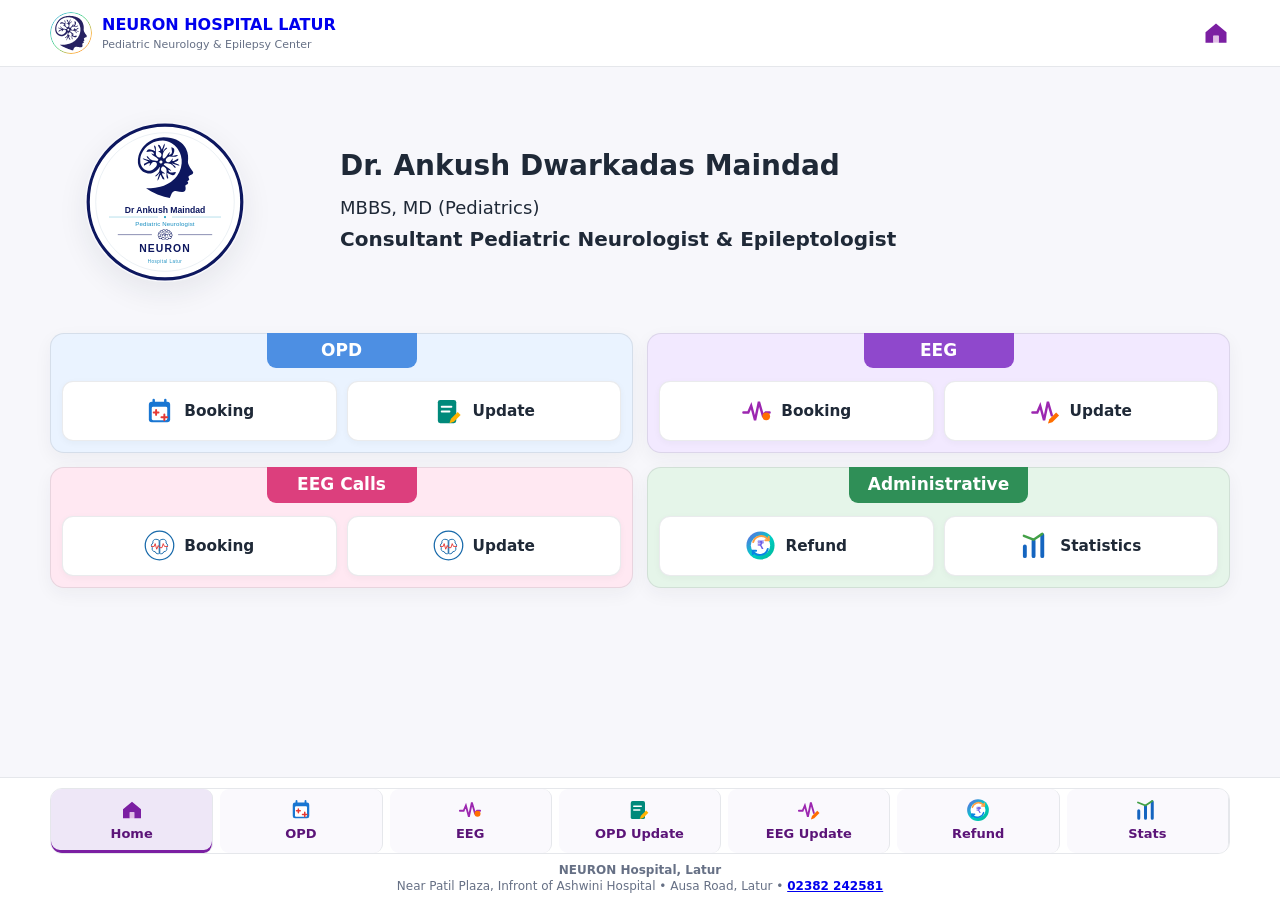
==== commit 05c169d4: "Add files via upload" ====
--- a/index.html
+++ b/index.html
@@ -64,4 +64,4 @@
     <div class="eeg-today-footer"><button type="button" id="eegTodayOk" class="cta">OK</button></div>
   </div>
 </div>
-<div id="footer"></div><script src="js/config.js"></script><script src="js/api.js"></script><script src="js/utils.js"></script><script src="js/idb.js"></script><script src="js/common.js"></script><script src="js/recovery.js"></script><script src="js/opd_patient_list.js"></script><script src="js/eeg_patient_list.js"></script></body></html>+<div id="footer"></div><script src="js/config.js"></script><script src="js/api.js"></script><script src="js/utils.js"></script><script src="js/idb.js"></script><script src="js/schedule.js"></script><script src="js/common.js"></script><script src="js/recovery.js"></script><script src="js/opd_patient_list.js"></script><script src="js/eeg_patient_list.js"></script></body></html>
--- a/css/base.css
+++ b/css/base.css
@@ -413,6 +413,8 @@
 
 
 /* v199.7: Today's OPD patient list popup */
+/* Keep the modal truly hidden until its header is explicitly clicked. */
+.opd-today-modal[hidden]{display:none!important}
 body.opd-today-modal-open{overflow:hidden}
 .opd-patient-list-trigger{cursor:pointer;user-select:none}
 .opd-patient-list-trigger:focus-visible{outline:2px solid var(--p);outline-offset:-2px;border-radius:10px}
@@ -441,7 +443,9 @@
 @media(max-width:520px){.opd-today-modal{padding:9px}.opd-today-dialog{width:95vw;height:86vh;border-radius:14px}.opd-today-heading-row h2{font-size:18px}.opd-today-row{font-size:13.5px;padding:8px 3px}}
 
 
-/* v200: EEG Today patient list + global IDB synchronization */
+/* v200.1: EEG Today patient list + global IDB synchronization */
+/* Keep the modal truly hidden until its header is explicitly clicked. */
+.eeg-today-modal[hidden]{display:none!important}
 body.eeg-today-modal-open{overflow:hidden}
 .eeg-patient-list-trigger{cursor:pointer;user-select:none}
 .eeg-patient-list-trigger:focus-visible{outline:2px solid var(--p);outline-offset:-2px;border-radius:10px}
